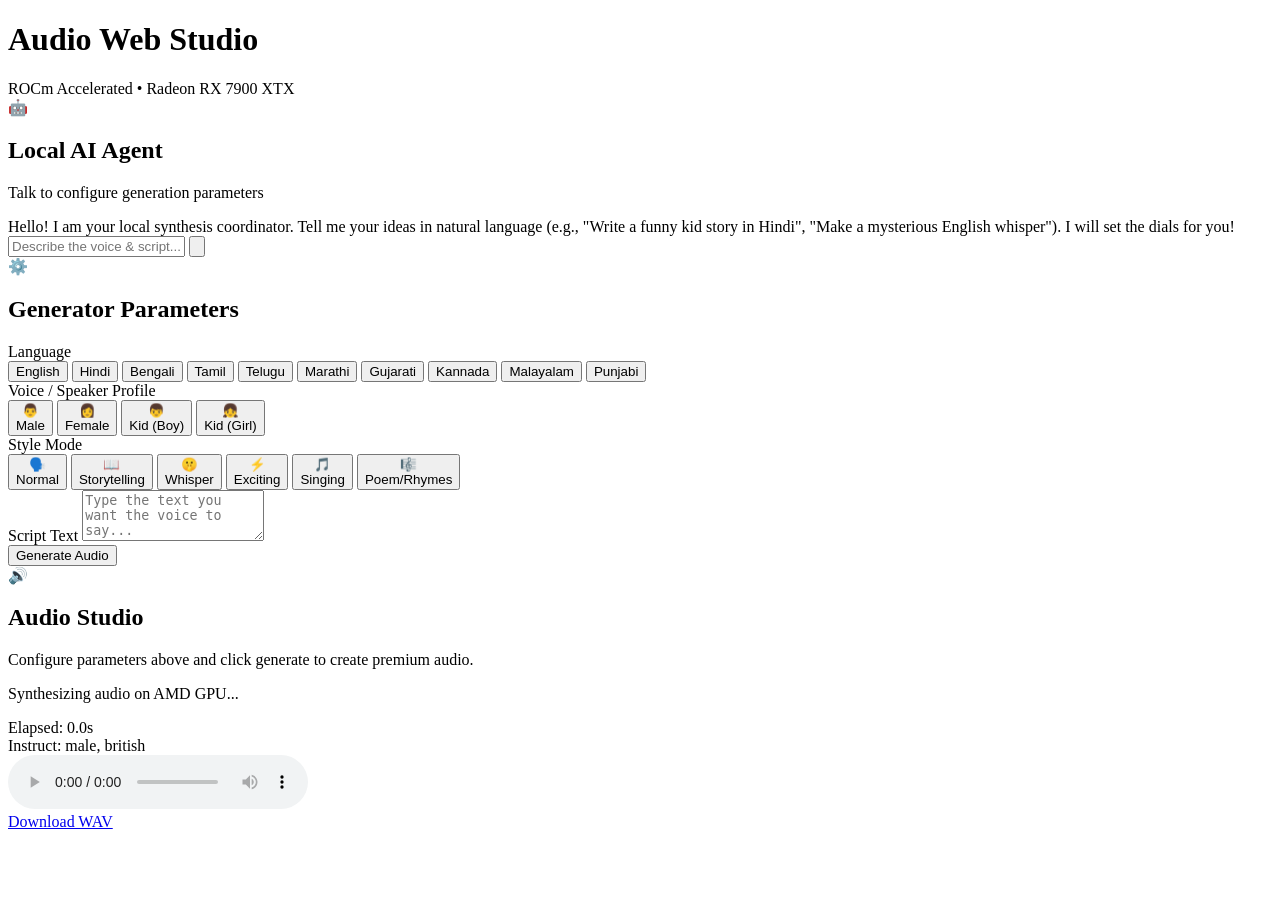
==== Audio/ui/static/index.html @ e9af6b21 "Initialize project with Tool Audio modules" ====
<!DOCTYPE html>
<html lang="en">
<head>
    <meta charset="UTF-8">
    <meta name="viewport" content="width=device-width, initial-scale=1.0">
    <title>Audio Web Studio — AMD ROCm Edition</title>
    <!-- Premium Google Fonts -->
    <link rel="preconnect" href="https://fonts.googleapis.com">
    <link rel="preconnect" href="https://fonts.gstatic.com" crossorigin>
    <link href="https://fonts.googleapis.com/css2?family=Outfit:wght@300;400;500;600;700;800&family=Plus+Jakarta+Sans:wght@300;400;500;600;700&display=swap" rel="stylesheet">
    <link rel="stylesheet" href="/static/style.css">
</head>
<body>
    <div class="galaxy-bg">
        <!-- 3D Animated Audio Background Elements -->
        <div class="audio-mesh"></div>
        <div class="audio-waves-bg">
            <div class="wave-ring ring-1"></div>
            <div class="wave-ring ring-2"></div>
            <div class="wave-ring ring-3"></div>
            <div class="wave-ring ring-4"></div>
        </div>
        <div class="visualizer-backdrop">
            <div class="bar"></div><div class="bar"></div><div class="bar"></div><div class="bar"></div><div class="bar"></div>
            <div class="bar"></div><div class="bar"></div><div class="bar"></div><div class="bar"></div><div class="bar"></div>
        </div>
    </div>
    <div class="main-wrapper">
        <header class="studio-header">
            <div class="header-logo">
                <div class="logo-orb"></div>
                <h1>Audio <span>Web Studio</span></h1>
            </div>
            <div class="gpu-badge">
                <div class="pulse-dot"></div>
                <span>ROCm Accelerated • Radeon RX 7900 XTX</span>
            </div>
        </header>

        <div class="studio-layout">
            <!-- Left Side: Chat Agent -->
            <section class="panel glass chat-panel">
                <div class="panel-header">
                    <div class="icon-avatar">🤖</div>
                    <div>
                        <h2>Local AI Agent</h2>
                        <p>Talk to configure generation parameters</p>
                    </div>
                </div>
                <div class="chat-messages" id="chat-messages">
                    <div class="message system-msg">
                        Hello! I am your local synthesis coordinator. Tell me your ideas in natural language (e.g., "Write a funny kid story in Hindi", "Make a mysterious English whisper"). I will set the dials for you!
                    </div>
                </div>
                <form class="chat-input-area" id="chat-form">
                    <input type="text" id="chat-input" placeholder="Describe the voice & script..." required autocomplete="off">
                    <button type="submit" class="send-btn">
                        <svg viewBox="0 0 24 24" fill="none" stroke="currentColor" stroke-width="2.5"><path d="M22 2L11 13M22 2l-7 20-4-9-9-4 20-7z"/></svg>
                    </button>
                </form>
            </section>

            <!-- Right Side: Pipeline controls & Audio Output -->
            <main class="panel-group">
                <!-- Parameters section -->
                <section class="panel glass control-panel">
                    <div class="panel-header">
                        <div class="icon-avatar">⚙️</div>
                        <h2>Generator Parameters</h2>
                    </div>

                    <!-- Parameter selections -->
                    <div class="param-grid">
                        <!-- Language selector -->
                        <div class="param-group">
                            <label>Language</label>
                            <div class="selector-pills" id="lang-selector">
                                <button type="button" class="pill active" data-value="english">English</button>
                                <button type="button" class="pill" data-value="hindi">Hindi</button>
                                <button type="button" class="pill" data-value="bengali">Bengali</button>
                                <button type="button" class="pill" data-value="tamil">Tamil</button>
                                <button type="button" class="pill" data-value="telugu">Telugu</button>
                                <button type="button" class="pill" data-value="marathi">Marathi</button>
                                <button type="button" class="pill" data-value="gujarati">Gujarati</button>
                                <button type="button" class="pill" data-value="kannada">Kannada</button>
                                <button type="button" class="pill" data-value="malayalam">Malayalam</button>
                                <button type="button" class="pill" data-value="punjabi">Punjabi</button>
                            </div>
                        </div>

                        <!-- Gender/Age selector -->
                        <div class="param-group">
                            <label>Voice / Speaker Profile</label>
                            <div class="selector-grid" id="gender-selector">
                                <button type="button" class="grid-card active" data-value="male">
                                    <div class="card-icon">👨</div>
                                    <span>Male</span>
                                </button>
                                <button type="button" class="grid-card" data-value="female">
                                    <div class="card-icon">👩</div>
                                    <span>Female</span>
                                </button>
                                <button type="button" class="grid-card" data-value="kid_boy">
                                    <div class="card-icon">👦</div>
                                    <span>Kid (Boy)</span>
                                </button>
                                <button type="button" class="grid-card" data-value="kid_girl">
                                    <div class="card-icon">👧</div>
                                    <span>Kid (Girl)</span>
                                </button>
                            </div>
                        </div>

                        <!-- Style selector -->
                        <div class="param-group">
                            <label>Style Mode</label>
                            <div class="selector-grid" id="style-selector">
                                <button type="button" class="grid-card active" data-value="normal">
                                    <div class="card-icon">🗣️</div>
                                    <span>Normal</span>
                                </button>
                                <button type="button" class="grid-card" data-value="storytelling">
                                    <div class="card-icon">📖</div>
                                    <span>Storytelling</span>
                                </button>
                                <button type="button" class="grid-card" data-value="whisper">
                                    <div class="card-icon">🤫</div>
                                    <span>Whisper</span>
                                </button>
                                <button type="button" class="grid-card" data-value="exciting">
                                    <div class="card-icon">⚡</div>
                                    <span>Exciting</span>
                                </button>
                                <button type="button" class="grid-card" data-value="singing">
                                    <div class="card-icon">🎵</div>
                                    <span>Singing</span>
                                </button>
                                <button type="button" class="grid-card" data-value="poem">
                                    <div class="card-icon">🎼</div>
                                    <span>Poem/Rhymes</span>
                                </button>
                            </div>
                        </div>
                    </div>

                    <!-- Script Input -->
                    <div class="param-group full-width">
                        <label for="script-text">Script Text</label>
                        <textarea id="script-text" rows="3" placeholder="Type the text you want the voice to say..."></textarea>
                    </div>

                    <!-- 3D Glowy Generate Button -->
                    <div class="button-wrapper">
                        <button type="button" class="btn-3d" id="btn-generate">
                            <span class="btn-3d-top">
                                <span class="btn-3d-text">Generate Audio</span>
                            </span>
                        </button>
                    </div>
                </section>

                <!-- Audio Output section -->
                <section class="panel glass output-panel" id="output-panel">
                    <div class="panel-header">
                        <div class="icon-avatar">🔊</div>
                        <h2>Audio Studio</h2>
                    </div>

                    <div class="output-placeholder" id="output-placeholder">
                        <p>Configure parameters above and click generate to create premium audio.</p>
                    </div>

                    <div class="output-loader hidden" id="output-loader">
                        <div class="spinner"></div>
                        <p>Synthesizing audio on AMD GPU...</p>
                    </div>

                    <div class="output-player-box hidden" id="player-box">
                        <div class="player-meta">
                            <div class="meta-tag" id="elapsed-time">Elapsed: 0.0s</div>
                            <div class="meta-tag" id="active-instruct">Instruct: male, british</div>
                        </div>
                        <audio id="audio-player" controls src=""></audio>
                        <div class="player-actions">
                            <a id="btn-download" href="#" download class="btn-action">Download WAV</a>
                        </div>
                    </div>
                </section>
            </main>
        </div>
    </div>
    <script src="/static/app.js"></script>
</body>
</html>
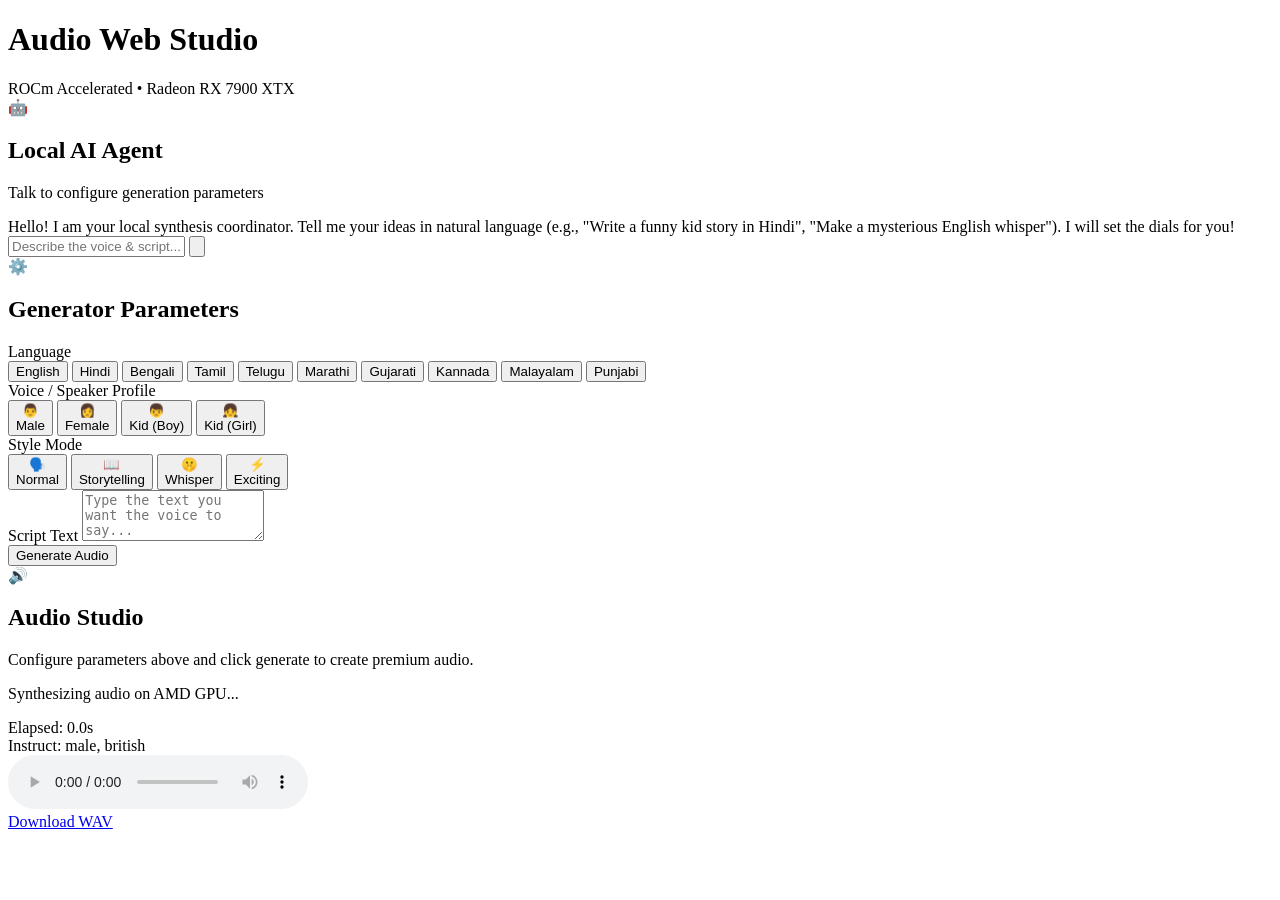
==== commit 199f13a2: "style: remove singing and poem options from Audio Web Studio HTML style selectors" ====
--- a/Audio/ui/static/index.html
+++ b/Audio/ui/static/index.html
@@ -131,14 +131,6 @@
                                     <div class="card-icon">⚡</div>
                                     <span>Exciting</span>
                                 </button>
-                                <button type="button" class="grid-card" data-value="singing">
-                                    <div class="card-icon">🎵</div>
-                                    <span>Singing</span>
-                                </button>
-                                <button type="button" class="grid-card" data-value="poem">
-                                    <div class="card-icon">🎼</div>
-                                    <span>Poem/Rhymes</span>
-                                </button>
                             </div>
                         </div>
                     </div>
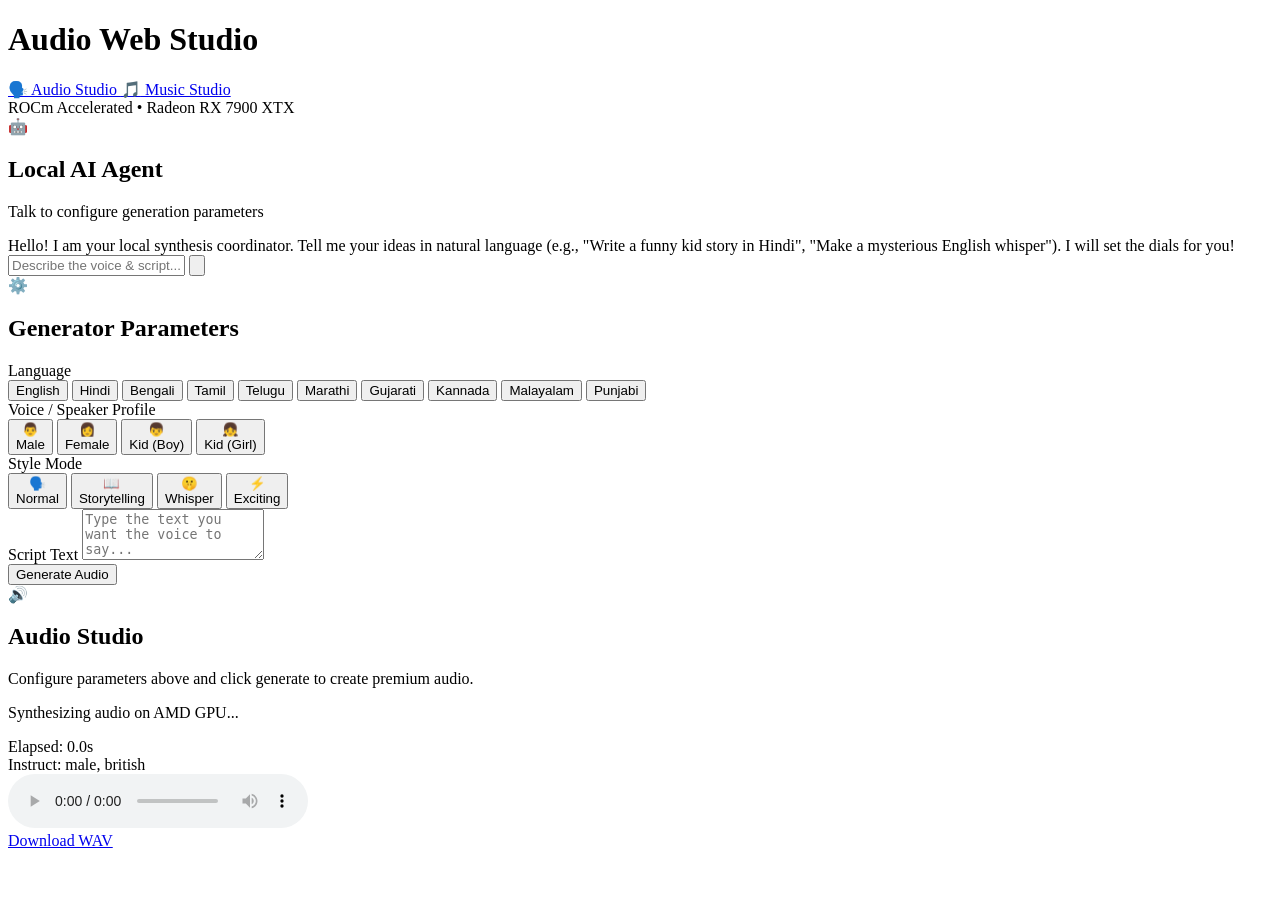
==== commit c33c36f1: "feat: unified header studio switcher tabs on ports 8005 and 8006" ====
--- a/Audio/ui/static/index.html
+++ b/Audio/ui/static/index.html
@@ -31,6 +31,17 @@
                 <div class="logo-orb"></div>
                 <h1>Audio <span>Web Studio</span></h1>
             </div>
+            
+            <!-- Switcher Tabs -->
+            <nav class="studio-switcher">
+                <a href="http://localhost:8005" class="switch-tab active">
+                    <span class="tab-icon">🗣️</span> Audio Studio
+                </a>
+                <a href="http://localhost:8006" class="switch-tab">
+                    <span class="tab-icon">🎵</span> Music Studio
+                </a>
+            </nav>
+
             <div class="gpu-badge">
                 <div class="pulse-dot"></div>
                 <span>ROCm Accelerated • Radeon RX 7900 XTX</span>
